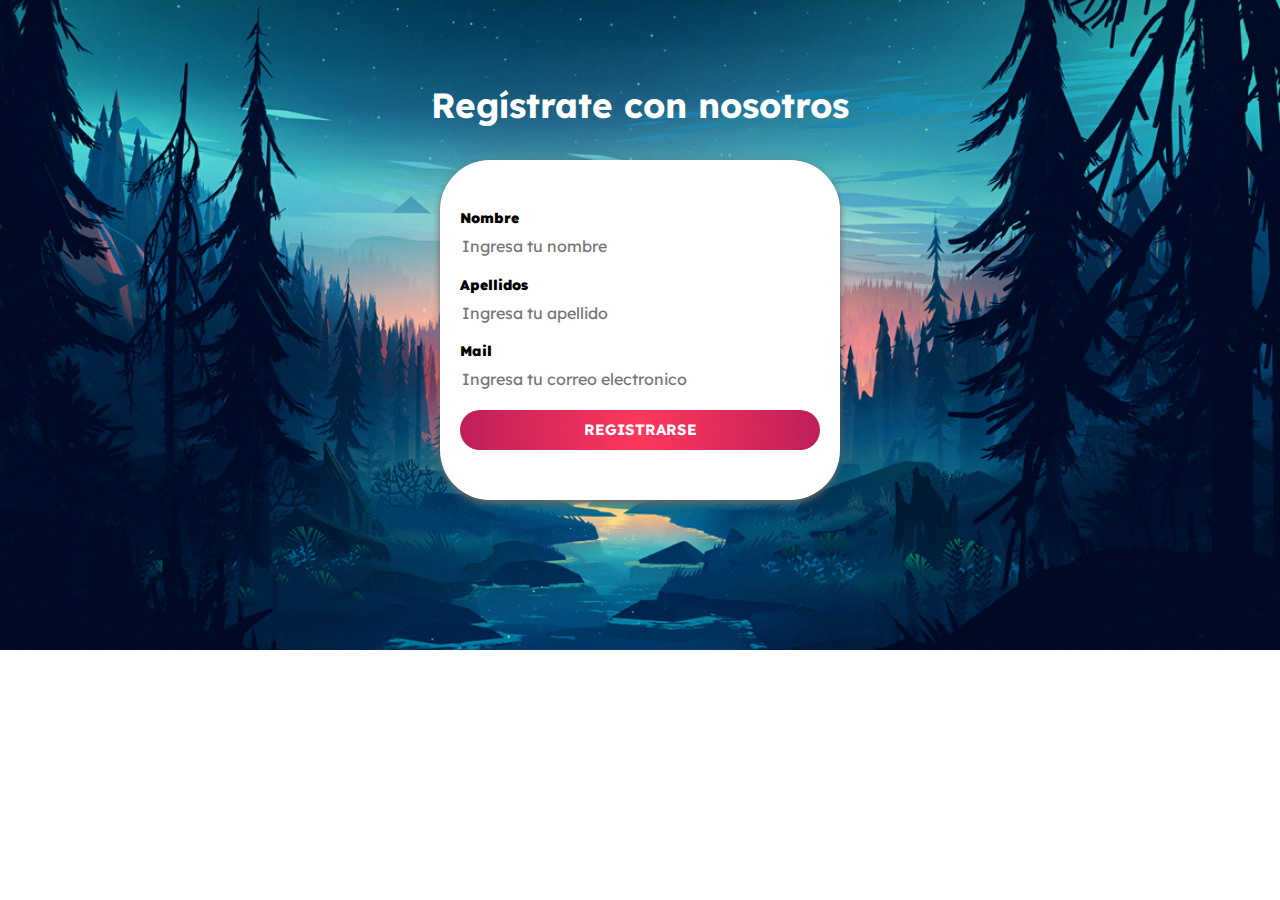
==== registro.html @ 9a603475 "integrador css" ====
<!DOCTYPE html>
<html lang="es">
<head>
    <meta charset="UTF-8">
    <meta http-equiv="X-UA-Compatible" content="IE=edge">
    <meta name="viewport" content="width=device-width, initial-scale=1.0">
    <title>Viajando por ahí</title>
    <link rel="preconnect" href="https://fonts.googleapis.com">
    <link rel="preconnect" href="https://fonts.gstatic.com" crossorigin>
    <link href="https://fonts.googleapis.com/css2?family=Lexend:wght@300,400;700&display=swap" rel="stylesheet">
    <link rel="stylesheet" href="css/styles.css">
     <link rel="stylesheet" href="css/normalize.css">
</head>
<body>

    <header class="header__registro">
        <div class="resgistrate__logo">
            <p class="registrate__nombre">Regístrate con nosotros</p>
        </div>

        <form class="header__form contenedor">
            <div class="formulario__campo">
                <label class="formulario__label" for="ubicacion">Nombre</label>
                <input type="text" class="formulario__input" id="ubicacion" placeholder="Ingresa tu nombre">
            </div>

            <div class="formulario__campo">
                <label class="formulario__label" for="ubicacion">Apellidos</label>
                <input type="text" class="formulario__input" id="ubicacion" placeholder="Ingresa tu apellido">
            </div>

            <div class="formulario__campo">
                <label class="formulario__label" for="ubicacion">Mail</label>
                <input type="text" class="formulario__input" id="ubicacion" placeholder="Ingresa tu correo electronico">
            </div>

            <div class="formulario__campo">
                <input type="submit" id="click" class="boton__registrate" value="Registrarse">
            </div>
        </form>
    </header>
</body>
---- css/styles.css ----
:root {

--fuente_principal: 'Lexend', sans-serif;


--telefono: 480px;
--tablet: 768px;
--desktop: 1024px;


--primario: #e8505b;
--secundario: rgb(189, 30, 89); 
--negro: #000;
--blanco: #FFFFFF;
--gris: #686868;
--grisClaro: #e1e1e1;

--separacion: 5rem;

}


html {
    font-size: 62.5%;
    box-sizing: border-box;
}
*, *:before, *:after {
    box-sizing: inherit;
}
  
body {
    font-family: var(--fuente_principal);
    font-size: 1.6rem;
}

p {
    color: var(--negro);
    font-size: 2rem;
}
.contenedor {
    width: 95%;
    max-width: 1200px;
    margin: 0 auto;
}
img {
    max-width: 100%;
    display: block;
}

ul {
    padding:0;
    list-style: none;
    margin: 0;
}

.seccion {
    padding: 2rem 0;
}
/***************header barra******************/
.barra{
    display: flex;
    justify-content: space-between;
    align-items: center;
}
@media (max-width: 750px) { 
    .barra__navegacion {
        display: none;
    }
    .barra__login {
        display: none;
    }
    .barra {
        flex-direction: column;
    }
}


@media (min-width: 768px) { 
    .barra__navegacion{ 
        display: flex;
        gap: 4rem; 
    }
}
    

.barra__link {
        color: var(--negro);
        text-decoration: none;
        border-radius: 5rem;
        box-shadow: 0px 3px 7px 0px var(--gris);
        padding: 1.2rem 1.2rem;
        background-color: rgba(255, 255, 255, 0.603);
}
.barra__link:hover {
    transform: scale(1.05);
    transition: 0.3s ease;
}

.barra__nombre {
        color: var(--blanco);
        margin: 0;
        font-weight: 900;
        border-radius: 5rem;
        box-shadow: 0px 3px 7px 0px var(--gris);
        padding: 3rem 3rem;
        background-color: rgba(0, 0, 0, 0.603);
        font-size: 3rem;
}
@media (max-width: 750px) {
    .barra__nombre {
        font-size: 3rem;
        font-weight: 700;
        color: rgb(255, 255, 255);
        padding: 2.5rem 2rem;
        background-color: rgb(0, 0, 0);
        box-shadow: 0px 10px 10px 0px var(--gris);


    }
}

/************header form******************/
.formulario {
    margin: 5rem auto 2rem auto;    
    background-color: var(--blanco);
    border-radius: 5rem;
    box-shadow: 0px 3px 7px 0px var(--gris);
    padding: 3rem 0;
}
    @media (min-width: 768px ) { 
        .formulario {
            display: flex;
        justify-content:space-between;
        max-width: 90rem;
        padding: 0;
        }  
    }

.formulario__campo {
    padding: 1rem 2rem;
    display: flex;
    flex-direction: column;
    gap: 1rem;
}

         
@media (min-width: 768px ) { 
    .formulario:nth-child(1) {
        padding-left: 4rem;
    } 
}
        
.formulario__campo:hover {
    background-color: #F0F0F0;
    border-radius: 5rem;
    box-shadow: 0px 6px 20px rgb(0 0 0 / 40%);
}

.formulario__label {
    font-size: 1.4rem;
    font-weight: 900;
}

.formulario__input {
    border: none;
    width: 100%;
    color: var(--gris);
}

.formulario__submit {
    display: block;
    height: 4rem;
    border: none;
    border-radius: 2rem;
    background-image: radial-gradient( circle, rgb(255, 56, 92) 0%, var(--secundario) 100%  );
    padding: 0 4rem;
    color: var(--blanco);
    text-transform: uppercase;
    font-weight: 700;
    font-size: 1.5rem;
}
/******************************header background*********************/
.header {
    background-image: url(../img/paisaje1\ \(1\).jpg);
    background-size: cover;
    background-position: center;
    padding: 4rem 0 5rem 0;
}
@media (max-width: 550px) { 
    .header {
        padding: 4rem 0 3rem 0;
    } 

}

.header__busqueda {
    margin-top: 5rem;
    text-align: center;
    
}
    
    @media (min-width: 768px) { 
        .header__busqueda {
            margin-top: 30rem;
        }
    }

.header__busqueda-label {
    margin: 3rem;
    font-weight: 700;
    color: rgb(255, 255, 255);  
}

a.header__busqueda-boton {
    background-color: var(--blanco);
    padding: 1.5rem 4rem;
    color: var(--primario);
    border-radius: 3rem;
    font-size: 2rem;
    font-weight: 900;
    text-decoration: none;
}
.header__busqueda-boton:hover {
    background-color: var(--primario);
    color:var(--grisClaro);
    transition: 0.3s ease;
}


/****************************section 1************************/
.destinos__grid {
    display: grid;
    grid-template-columns: repeat(1, 2fr);
}
@media (min-width: 540px) { 
    .destinos__grid {
        display: grid;
        grid-template-columns: repeat(2, 2fr);
    }
}
@media (min-width: 950px) { 
    .destinos__grid {
        display: grid;
        grid-template-columns: repeat(4, 2fr);
    }
}

.destinos__heading { 
    text-align: center;
    background-color: rgba(70, 70, 230, 0.774);
    padding: 1.5rem 0;
    color: var(--blanco);
    border-radius: 3rem;
    font-size: 2rem;
    font-weight: 900;
    box-shadow: 0px 6px 20px rgba(0, 0, 0, 0.795);
}

.destino{
    display: flex;
    justify-content: space-evenly;
    gap:2rem;
    margin-top: 2rem;
    align-items: center;
    
}
.destino_imagen{
    width: 14rem;
}
.destino_imagen:hover { 
    transform: scale(1.2);
    transition: .3s ease;
    cursor: pointer;
}

.destino__nombre, .destino__distancia {
    margin: 1rem 0 0 0;
}
/****************************** section 2 ************************/
.lugares__heading {
    text-align: center;
    background-color: rgba(226, 226, 226, 0.479);
    padding: 1rem 0;
    border-radius: 3rem;
    box-shadow: 0px 5px 9px rgba(70, 70, 230, 0.774);
}
    @media (min-width: 768px) { 
        .lugares__heading { 
            box-shadow: 0px 7px 15px rgba(70, 70, 230, 0.774);
        }
    }

.lugares__grid {
    display: grid;
    grid-template-columns: repeat(4,30rem);
    gap: 2rem;
    overflow-y: hidden;
    overflow-x: scroll;
    scroll-snap-type: x mandatory; 
}

    @media (min-width: 540px) { 
        .lugares__grid {
            grid-template-columns: repeat(2,1fr);
        }
    }
    @media (min-width: 950px) { 
        .lugares__grid {
            grid-template-columns: repeat(4,1fr);
        }
    }

.lugar {
    scroll-snap-align: center;
}
    .lugar__imagen {
        border-radius: 1rem;
    }
    .lugar__nombre {
        font-size: 1.7rem;
        text-align: center;
        font-weight: 600;
        background-color: rgba(70, 70, 230, 0.774);
        padding: 1rem 0;
        color: var(--blanco);
        border-radius: 3rem;
        cursor: pointer;
    }
    .lugar__nombre:hover {
        background-color: rgb(214, 238, 252);
        color: rgba(70, 70, 230, 0.774);
    }

/*************************seccio 3 ****************************/
.anfitrion {
    color: white;
    display:grid;
    grid-template-rows: repeat(2, 1fr);
    row-gap: 9.5rem;
    padding: 4.5rem;
    background-image: linear-gradient(to bottom, black 0%, black 50%, transparent 50%), url(../img/anfitrion.jpg);
    background-size: 100%, 57rem;
    background-position: bottom;
    background-repeat: no-repeat;
}
    @media (max-width: 500px) { 
        .anfitrion__texto {
            display:none;
        }
    }
    @media (min-width: 540px) { 
        .anfitrion {
            grid-template-rows: unset;
            background-image: linear-gradient(to right, black 0%, black 49%, transparent 57%), url(../img/anfitrion.jpg);
            background-size: 100%, auto;
            background-position: center, 30% 30%;
            padding: 7rem 3rem;
        }
    }
    @media (min-width: 950px) { 
        .anfitrion {
            background-position:right center;
            padding: 8rem 5rem;
            background-size: 100%, 75rem;
    }
}


@media (min-width: 540px) { 
    .anfitrion__contenido {
        max-width: 50%;
    }
}

.anfitrion__texto {
    color: #FFFFFF;
    font-weight: 300;
}
.anfitrion__texto2 {
    color: #FFFFFF;
    margin-bottom:  5rem;
    font-weight: 300;
}

.anfitrion__enlace {
    color: var(--negro);
    text-decoration: none;
    border-radius: 5rem;
    padding: 1.2rem 2.6rem;
    background-color: rgba(255, 255, 255, 0.767);
    font-weight: 700;
    box-shadow: 0px 3px 9px rgba(119, 119, 119, 0.795);
}
.anfitrion__enlace:hover {
    background-color: rgb(98, 98, 252);
    color: white;
}
/*************************seccion 4*********************/

.experiencias__listado {
    display: grid;
    grid-template-columns: repeat(3, 30rem);
    column-gap: 2rem;
    overflow-y: hidden;
    overflow-x: scroll;
    scroll-snap-type: x mandatory; 
}
    @media (min-width: 540px) { 
        .experiencias__listado { 
            display: grid;
            grid-template-columns: repeat(3, 1fr);
            gap: 2rem;

        }
    }

.experiencia {
    scroll-snap-align: center;
    text-align: center;
}

.experiencia__imagen {
    border-radius: 2rem;
}
@media (min-width: 768px) { 
    .experiencia__imagen:hover {
        transform: scale(1.02);
    }
}

.experiencia__titulo {
    font-weight: 700;
    font-size: 2rem;
    background-color: rgba(226, 226, 226, 0.479);
    padding: 1rem 0;
    border-radius: 3rem;
    box-shadow: 0px 5px 9px rgba(70, 70, 230, 0.774);
}

.experiencia__descripcion {
    font-size: 1.8rem;
}
/*********************************footer*****************************/
.footer { 
    background-image: url(../img/contactame3.jpg);
    background-repeat: no-repeat;
    background-size: cover;
    width:100%;
    background-position: left;
    color: #FFF;
}
@media (max-width: 760px) { 
    .footer { 
        height:34rem;
    }
}


@media (max-width: 500px) { 
    .footer h1 {
        font-size:2.1rem;
    }
}

.footer__textos {
    margin-left: 2rem;
}

li {
    list-style: none;
    line-height:2;
}

.footer a {
    color: #fff;
    font-size: 1.5rem;
}
@media (max-width: 500px) { 
    .footer a {
        font-size: 1.5rem;
    }
}
.footer a:hover{ 
    color:#74e4be
}

.footer__contacto{
    display: flex;
    flex-direction: column;
    align-items: center;
    margin-top: 2rem;
}
@media ( min-width: 768px ) {
    .footer__contacto {
        align-items: flex-end;
        margin-top: 0;
        
    }
}



.telefono {
    display:flex;
    padding:1rem;
    gap: 1rem;
}    


.telefono::before {
    content: '';
    display: block;
    width: 3.2rem;
    height:3.2rem;
    background-image: url(../img/logo-wasap\ 29x29.png);
    background-repeat: no-repeat;
    background-size: 3.2rem;
    margin-right: .3rem;
}


.instagram {
    display:flex;
    padding:1rem;    
}    

.instagram::before {
    content: '';
    display: block;
    width: 3.2rem;
    height:3.2rem;
    background-image: url(../img/icono\ instagram.png);
    background-repeat: no-repeat;
    background-size: 3.2rem;
    margin-right: 2.5rem;

    
}

.twitter {
    display:flex;
    padding:1rem;
    gap: 1rem;
}    


.twitter::before {
    content: '';
    display: block;
    width: 3rem;
    height:3.2rem;
    background-image: url(../img/icono\ twitter.png);
    background-repeat: no-repeat;
    background-size: 3.2rem;
    margin-right: 1rem;
}

/*****************************Pagina registro************************************/
.header__registro {
    min-height:65rem;
    background-image: url(../img/paisaje2\ \(1\).png);
    background-repeat: no-repeat;
    background-size: cover;
    background-position: center;
    padding-top: 5rem;
    padding-bottom: 3rem;
    }

    @media (max-width: 1000px) { 
        .header__registro {
            padding: 4rem 0 3rem 0;
        } 
    }

.registrate__nombre{
   text-align: center;
   color: #FFF;
   font-weight: 700;
   font-size: 3.5rem;
}
@media (max-width: 500px) { 
    .registrate__nombre {
        font-size: 3.2rem;
    }
}    

.header__form {
    margin: 0 auto;    
    background-color: var(--blanco);
    border-radius: 5rem;
    box-shadow: 0px 3px 7px 0px var(--gris);
    padding: 4rem 0;
    width: 40rem;
    
}

@media (max-width: 500px) { 
    .header__form{
        width: 35rem;
    }
}


.boton__registrate{
    display: block;
    height: 4rem;
    border: none;
    border-radius: 2rem;
    background-image: radial-gradient( circle, rgb(255, 56, 92) 0%, var(--secundario) 100%  );
    padding: 0 4rem;
    color: var(--blanco);
    text-transform: uppercase;
    font-weight: 700;
    font-size: 1.5rem;
    cursor: pointer;
}
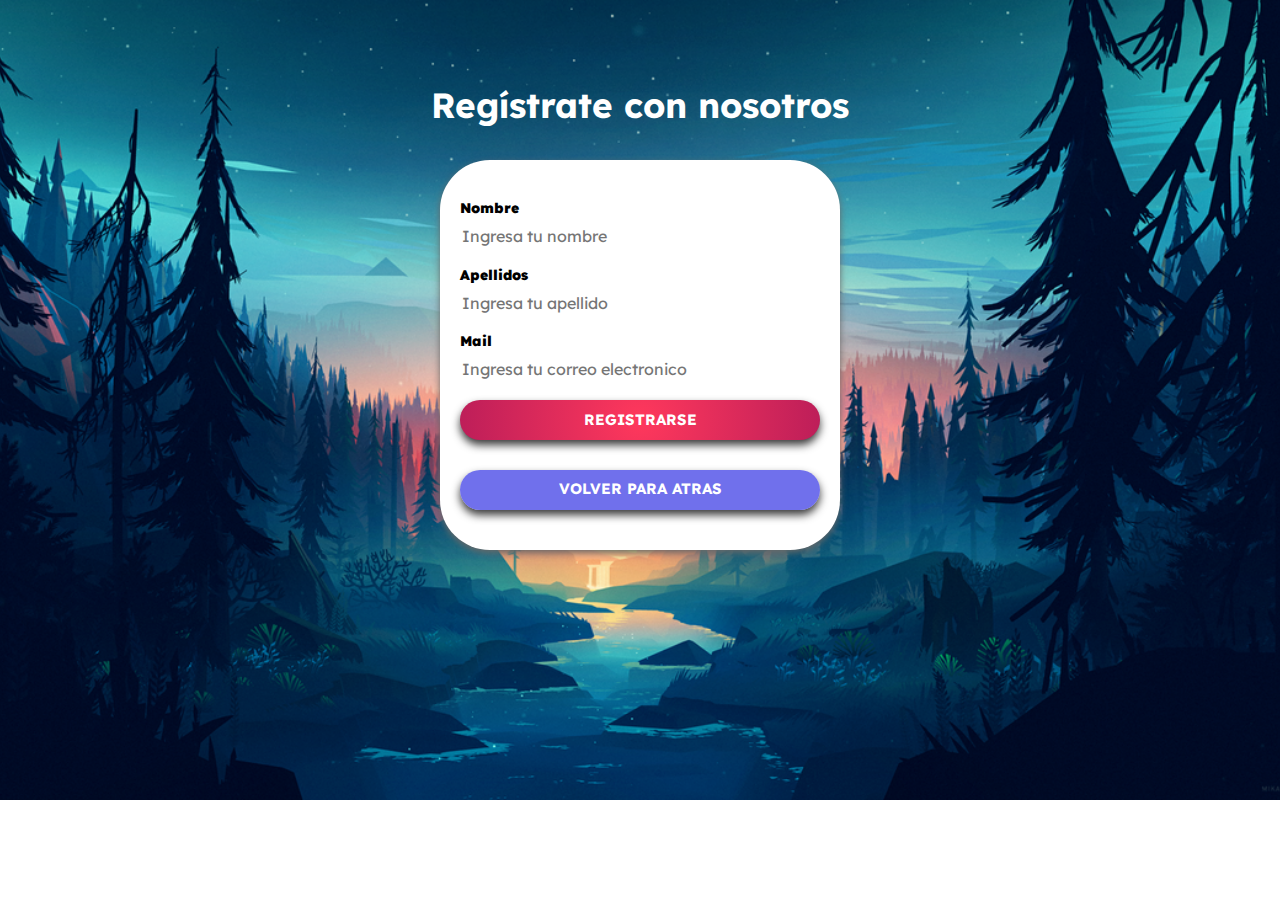
==== commit a8cade23: "integrador finish" ====
--- a/registro.html
+++ b/registro.html
@@ -35,7 +35,10 @@
             </div>
 
             <div class="formulario__campo">
-                <input type="submit" id="click" class="boton__registrate" value="Registrarse">
+                <input type="submit"  class="boton__registrate" value="Registrarse">
+            </div>
+            <div class="formulario__campo">
+                <a href="index.html">VOLVER PARA ATRAS</a>
             </div>
         </form>
     </header>
--- a/css/styles.css
+++ b/css/styles.css
@@ -557,7 +557,7 @@
 
 /*****************************Pagina registro************************************/
 .header__registro {
-    min-height:65rem;
+    min-height:80rem;
     background-image: url(../img/paisaje2\ \(1\).png);
     background-repeat: no-repeat;
     background-size: cover;
@@ -589,9 +589,8 @@
     background-color: var(--blanco);
     border-radius: 5rem;
     box-shadow: 0px 3px 7px 0px var(--gris);
-    padding: 4rem 0;
+    padding: 3rem 0;
     width: 40rem;
-    
 }
 
 @media (max-width: 500px) { 
@@ -613,7 +612,29 @@
     font-weight: 700;
     font-size: 1.5rem;
     cursor: pointer;
-}
-
-
-
+    box-shadow: 0px 5px 9px rgba(0, 0, 0, 0.774);
+}
+
+
+
+.formulario__campo a {
+    display: flex;
+    flex-direction: column;
+    gap: 1rem;
+    text-decoration: none;
+    text-align: center;
+    display: block;
+    height: 4rem;
+    border: none;
+    text-transform: uppercase;
+    cursor: pointer;
+    color: var(--blanco);
+    margin-top: 1rem;
+
+    font-weight: 700;
+    font-size: 1.5rem;
+    background-color: rgba(70, 70, 230, 0.774);
+    padding: 1rem 0;
+    border-radius: 3rem;
+    box-shadow: 0px 5px 9px rgba(0, 0, 0, 0.774);
+}